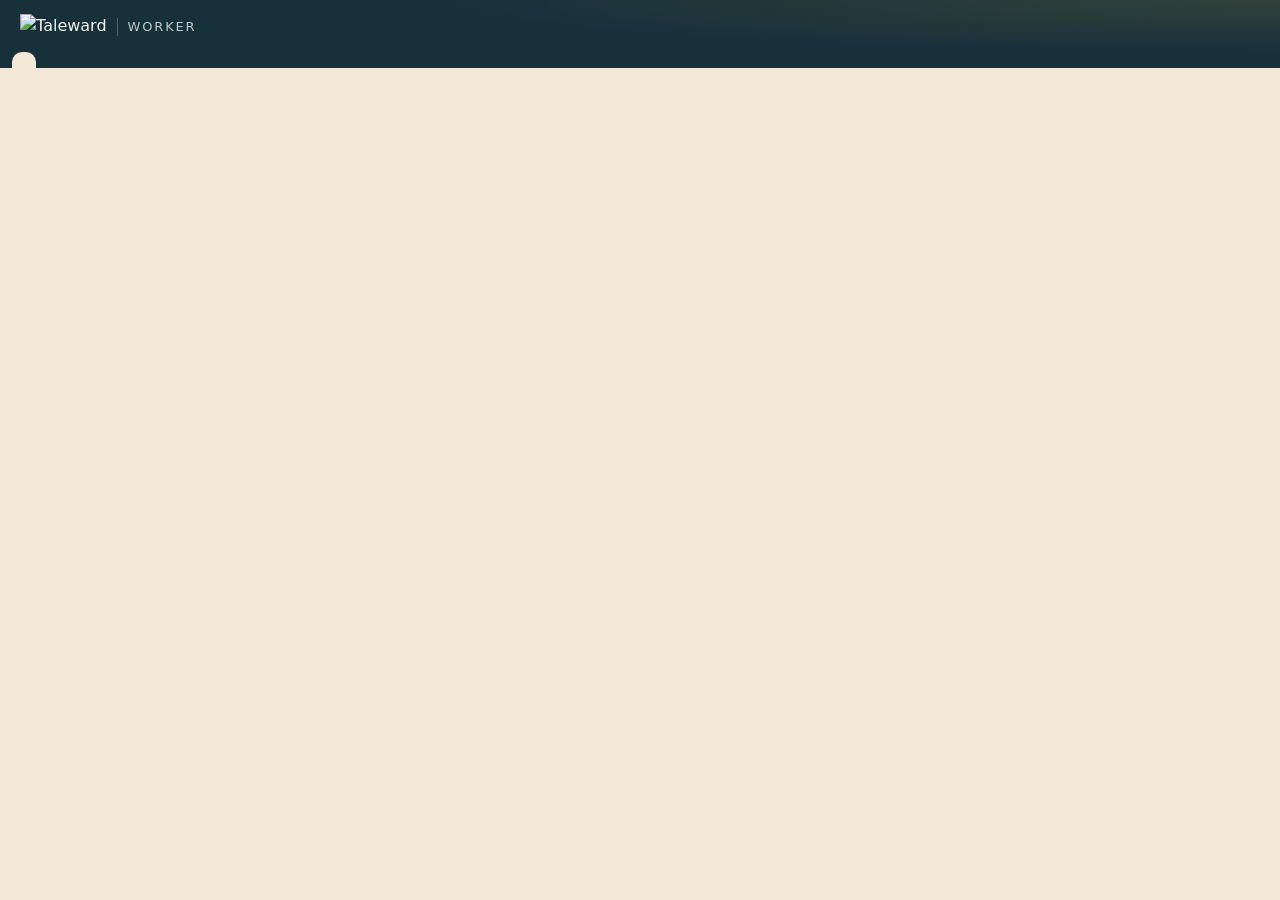
==== taleward_worker/ui/index.html @ 654fc20a "Oberflaeche: Alles auf diesem PC" ====
<!doctype html>
<html lang="de">
<head>
<meta charset="utf-8">
<meta name="viewport" content="width=device-width, initial-scale=1">
<title>Taleward Worker</title>
<link rel="stylesheet" href="app.css">
</head>
<body>
<header class="kopf" id="kopf">
  <div class="kopf__zeile">
    <div class="kopf__marke"><img src="marke/taleward-lockup-inverse.svg" alt="Taleward"><span class="kopf__zusatz">Worker</span></div>
  </div>
  <nav class="reiter" role="tablist">
    <button role="tab" data-reiter="status" aria-selected="true" data-t="Status"></button>
    <button role="tab" data-reiter="einstellungen" aria-selected="false" data-t="Einstellungen"></button>
    <button role="tab" data-reiter="protokoll" aria-selected="false" data-t="Protokoll"></button>
  </nav>
</header>

<main>
<!-- ============================================================ Assistent -->
<section class="seite" id="assistent" hidden>
  <ol class="schritte" aria-label="Einrichtung" id="schritte">
    <li data-schritt="1" data-t="Verbinden"></li>
    <li data-schritt="2" data-t="Prüfen"></li>
    <li data-schritt="3" data-t="Installieren"></li>
    <li data-schritt="5" data-t="Konto"></li>
    <li data-schritt="4" data-t="Fertig"></li>
  </ol>

  <div data-seite="0" hidden>
    <h1 data-t="wahl_titel"></h1>
    <p class="leise" data-t="wahl_text"></p>
    <button class="karte wahl" id="wahl-einzelplatz" type="button">
      <strong data-t="wahl_einzelplatz"></strong><span data-t="wahl_einzelplatz_text"></span></button>
    <button class="karte wahl" id="wahl-verbunden" type="button">
      <strong data-t="wahl_verbunden"></strong><span data-t="wahl_verbunden_text"></span></button>
  </div>

  <div data-seite="5" hidden>
    <h1 data-t="konto_titel"></h1>
    <p class="leise" data-t="konto_text"></p>
    <div class="karte">
      <label class="feld"><span data-t="Dein Name"></span>
        <input id="konto-name" type="text" maxlength="128" autocomplete="name" spellcheck="false"></label>
      <label class="feld"><span data-t="Passwort"></span>
        <input id="konto-passwort" type="password" autocomplete="new-password">
        <span class="hilfe" data-t="hilfe_passwort"></span></label>
      <label class="feld"><span data-t="Passwort wiederholen"></span>
        <input id="konto-passwort2" type="password" autocomplete="new-password"></label>
      <div class="meldung meldung--hinweis" data-t="wlan_hinweis"></div>
      <div class="meldung meldung--fehler" id="konto-fehler" hidden></div>
      <p class="hilfe" id="konto-wartet" data-t="taleward_startet_noch" hidden></p>
      <div class="knopfreihe knopfreihe--ende"><button class="tw-btn tw-btn--primary" id="konto-anlegen" data-t="Konto anlegen"></button></div>
    </div>
  </div>

  <div data-seite="1">
    <h1 data-t="Worker einrichten"></h1>
    <p class="leise" data-t="intro_verbinden"></p>
    <div class="karte">
      <label class="feld"><span data-t="Adresse des Servers"></span>
        <input id="adresse" type="url" placeholder="https://taleward.meinverein.de" autocomplete="url" spellcheck="false"></label>
      <label class="feld"><span data-t="Kopplungscode"></span>
        <input id="code" class="code" type="text" placeholder="ABCD-EFGH" maxlength="9" autocomplete="off" spellcheck="false">
        <span class="hilfe" data-t="hilfe_code"></span></label>
      <label class="feld"><span data-t="Name dieses Workers"></span>
        <input id="name" type="text" maxlength="60" spellcheck="false">
        <span class="hilfe" data-t="hilfe_name"></span></label>
      <label class="haken" id="unsicher-zeile" hidden><input type="checkbox" id="unsicher"><span data-t="unsicher_erlauben"></span></label>
      <div class="meldung meldung--fehler" id="koppeln-fehler" hidden></div>
      <div class="knopfreihe knopfreihe--ende"><button class="tw-btn tw-btn--primary" id="verbinden" data-t="Verbinden"></button></div>
    </div>
  </div>

  <div data-seite="2" hidden>
    <h1 data-t="Diesen PC prüfen"></h1>
    <p class="leise" id="verbunden-mit"></p>
    <div class="karte"><ul class="pruefliste" id="pruefliste"></ul></div>
    <div class="meldung meldung--fehler" id="pruef-meldung" hidden></div>
    <div class="knopfreihe knopfreihe--ende">
      <button class="tw-btn tw-btn--quiet" id="nochmal-pruefen" data-t="Erneut prüfen"></button>
      <button class="tw-btn tw-btn--quiet" id="testmodus-waehlen" data-t="Testmodus" hidden></button>
      <button class="tw-btn tw-btn--primary" id="prozessor-waehlen" data-t="Mit dem Prozessor einrichten" hidden></button>
      <button class="tw-btn tw-btn--primary" id="weiter-installieren" data-t="Weiter"></button>
    </div>
  </div>

  <div data-seite="3" hidden>
    <h1 data-t="KI-Paket laden"></h1>
    <p class="leise" id="installieren-text"></p>
    <div class="karte">
      <div id="inst-start">
        <ul class="pruefliste klein">
          <li data-ok="ja"><span class="zeichen">1</span><span class="titel" data-t="inst_punkt_1"></span></li>
          <li data-ok="ja"><span class="zeichen">2</span><span class="titel" data-t="inst_punkt_2"></span></li>
          <li data-ok="ja"><span class="zeichen">3</span><span class="titel" data-t="inst_punkt_3"></span></li>
        </ul>
        <div class="knopfreihe knopfreihe--ende"><button class="tw-btn tw-btn--primary" id="installieren" data-t="Installieren"></button></div>
      </div>
      <div id="inst-lauf" hidden>
        <h2 id="inst-phase"></h2>
        <div class="balken" id="inst-balken"><span></span></div>
        <div class="fortschritt-zeile"><span id="inst-mb"></span><strong id="inst-prozent"></strong></div>
        <p class="hilfe" id="inst-zeile"></p>
        <div class="knopfreihe knopfreihe--ende"><button class="tw-btn tw-btn--quiet" id="inst-abbrechen" data-t="Abbrechen"></button></div>
      </div>
      <div id="inst-fehler" hidden>
        <div class="meldung meldung--fehler" id="inst-fehlertext"></div>
        <div class="knopfreihe knopfreihe--ende">
          <button class="tw-btn tw-btn--quiet" data-zeige="protokoll" data-t="Protokoll ansehen"></button>
          <button class="tw-btn tw-btn--primary" id="inst-nochmal" data-t="Erneut versuchen"></button>
        </div>
      </div>
    </div>
  </div>

  <div data-seite="4" hidden>
    <h1 data-t="Fertig eingerichtet"></h1>
    <p class="leise" id="fertig-text" data-t="fertig_text"></p>
    <div class="karte">
      <div class="zeile"><div class="zeile__text"><strong data-t="autostart_titel"></strong><span data-t="autostart_text"></span></div>
        <label class="schalter"><input type="checkbox" data-einstellung="autostart"><span></span></label></div>
      <div class="zeile"><div class="zeile__text"><strong data-t="hintergrund_titel"></strong><span data-t="hintergrund_text"></span></div>
        <label class="schalter"><input type="checkbox" data-einstellung="im_hintergrund"><span></span></label></div>
      <div class="regler" data-regler hidden>
        <div class="regler__kopf"><div class="zeile__text"><strong data-t="regler_titel"></strong><span data-t="regler_text"></span></div>
          <output class="regler__wert" data-regler-wert></output></div>
        <input type="range" min="2" max="8" step="0.5" data-regler-eingabe>
        <div class="regler__skala"><span>2 GB</span><span data-regler-max></span></div>
        <p class="regler__folge" data-regler-folge></p>
      </div>
    </div>
    <div class="meldung meldung--hinweis" id="hinweis-modelle" data-t="hinweis_erste_modelle"></div>
    <div class="knopfreihe knopfreihe--ende"><button class="tw-btn tw-btn--primary" id="los" data-t="Worker starten"></button></div>
  </div>
</section>

<!-- ============================================================ Status -->
<section class="seite" id="reiter-status" hidden>
  <div class="karte" id="taleward-karte" hidden>
    <div class="zeile"><div class="zeile__text"><strong id="taleward-titel"></strong><span id="taleward-text"></span></div></div>
    <div class="meldung meldung--hinweis" id="netz-hinweis" hidden></div>
    <div class="knopfreihe" id="taleward-knoepfe">
      <button class="tw-btn tw-btn--primary" id="taleward-oeffnen" data-t="Taleward öffnen"></button>
      <button class="tw-btn tw-btn--quiet" id="taleward-browser" data-t="Im Browser öffnen"></button>
      <button class="tw-btn tw-btn--secondary" id="taleward-neustart" data-t="Neu starten" hidden></button>
      <button class="tw-btn tw-btn--secondary" id="netz-freigeben" data-t="Erlauben" hidden></button>
    </div>
  </div>
  <div class="meldung meldung--hinweis" id="app-update" hidden></div>
  <div class="meldung" id="motor-update" hidden></div>
  <div class="karte" id="statuskarte" data-art="gestoppt">
    <div class="status">
      <div class="siegel"><img src="marke/taleward-mark.svg" alt="" id="siegel-bild"></div>
      <div><p class="status__titel" id="status-titel"></p><p class="status__text" id="status-text"></p></div>
      <div class="status__fortschritt" id="status-fortschritt" hidden>
        <div class="balken"><span></span></div>
        <div class="fortschritt-zeile"><span id="status-dauer"></span><strong id="status-prozent"></strong></div>
      </div>
    </div>
    <div class="knopfreihe" id="status-knoepfe"></div>
  </div>
  <div class="zahlen">
    <div class="zahl"><div class="zahl__wert" id="z-heute">0</div><div class="zahl__text" data-t="Heute verarbeitet"></div></div>
    <div class="zahl"><div class="zahl__wert" id="z-gesamt">0</div><div class="zahl__text" data-t="Insgesamt"></div></div>
  </div>
  <div class="karte">
    <dl class="liste">
      <dt data-t="Server"></dt><dd id="i-server" class="waehlbar"></dd>
      <dt data-t="Worker-Name"></dt><dd id="i-name"></dd>
      <dt data-t="Grafikkarte"></dt><dd id="i-gpu"></dd>
      <dt data-t="Arbeitsweise"></dt><dd id="i-modell"></dd>
      <dt data-t="Gemessen"></dt><dd id="i-messung"></dd>
      <dt data-t="Recaps"></dt><dd id="i-recaps"></dd>
      <dt data-t="Fassung"></dt><dd id="i-fassung"></dd>
    </dl>
  </div>
</section>

<!-- ============================================================ Einstellungen -->
<section class="seite" id="reiter-einstellungen" hidden>
  <div class="karte">
    <div class="zeile"><div class="zeile__text"><strong data-t="autostart_titel"></strong><span data-t="autostart_text"></span></div>
      <label class="schalter"><input type="checkbox" data-einstellung="autostart"><span></span></label></div>
    <div class="zeile"><div class="zeile__text"><strong data-t="hintergrund_titel"></strong><span data-t="hintergrund_text"></span></div>
      <label class="schalter"><input type="checkbox" data-einstellung="im_hintergrund"><span></span></label></div>
    <div class="zeile"><div class="zeile__text"><strong data-t="update_titel"></strong><span data-t="update_text"></span></div>
      <label class="schalter"><input type="checkbox" data-einstellung="auto_update"><span></span></label></div>
    <div class="zeile" id="zeile-recaps"><div class="zeile__text"><strong data-t="recaps_titel"></strong><span data-t="recaps_text"></span>
        <span class="leise" id="ollama-stand" aria-live="polite"></span></div>
      <label class="schalter"><input type="checkbox" data-einstellung="recaps_lokal"><span></span></label></div>
    <div class="regler" data-regler hidden>
        <div class="regler__kopf"><div class="zeile__text"><strong data-t="regler_titel"></strong><span data-t="regler_text"></span></div>
          <output class="regler__wert" data-regler-wert></output></div>
        <input type="range" min="2" max="8" step="0.5" data-regler-eingabe>
        <div class="regler__skala"><span>2 GB</span><span data-regler-max></span></div>
        <p class="regler__folge" data-regler-folge></p>
      </div>
    <div class="zeile" id="zeile-prozessor" hidden><div class="zeile__text"><strong data-t="prozessor_titel"></strong><span data-t="prozessor_text"></span></div>
      <label class="schalter"><input type="checkbox" id="nur-prozessor"><span></span></label></div>
    <div class="zeile"><div class="zeile__text"><strong data-t="modell_titel"></strong><span data-t="modell_text"></span></div>
      <select data-einstellung="modell">
        <option value="auto" data-t="modell_auto"></option>
        <option value="large-v3" data-t="modell_genau"></option>
        <option value="large-v3-turbo" data-t="modell_schnell"></option>
      </select></div>
    <div class="zeile"><div class="zeile__text"><strong data-t="Sprache"></strong></div>
      <select data-einstellung="sprache"><option value="" data-t="Wie das System"></option><option value="de">Deutsch</option><option value="en">English</option></select></div>
  </div>
  <div class="karte">
    <h2 data-t="Speicherplatz"></h2>
    <p class="leise" id="speicher"></p>
    <div class="knopfreihe"><button class="tw-btn tw-btn--secondary" id="ordner" data-t="Ordner öffnen"></button>
      <button class="tw-btn tw-btn--secondary" id="verwaltung" data-t="Verwaltung öffnen"></button>
      <button class="tw-btn tw-btn--secondary" id="ollama-entfernen" data-t="ollama_entfernen" hidden></button></div>
  </div>
  <div class="karte gefahr">
    <h2 data-t="Verbindung und KI-Paket"></h2>
    <p class="leise klein" data-t="gefahr_text"></p>
    <div class="knopfreihe">
      <button class="tw-btn tw-btn--secondary" id="neu-koppeln" data-t="Neu koppeln"></button>
      <button class="tw-btn tw-btn--secondary" id="neu-installieren" data-t="KI-Paket neu installieren"></button>
      <button class="tw-btn tw-btn--danger" id="entfernen" data-t="KI-Paket und Modelle entfernen"></button>
    </div>
  </div>
  <p class="fuss"><span id="fuss-version"></span> · <button class="tw-btn tw-btn--quiet" id="beenden" data-t="Worker beenden"></button></p>
</section>

<!-- ============================================================ Protokoll -->
<section class="seite" id="reiter-protokoll" hidden>
  <pre class="log" id="log"></pre>
  <div class="knopfreihe"><button class="tw-btn tw-btn--secondary" id="log-kopieren" data-t="Kopieren"></button>
    <button class="tw-btn tw-btn--secondary" id="log-ordner" data-t="Ordner öffnen"></button>
    <button class="tw-btn tw-btn--quiet" data-zurueck data-t="Zurück"></button></div>
</section>
</main>
<div class="toast" id="toast" hidden></div>
<script src="texte.js"></script>
<script src="app.js"></script>
</body>
</html>
---- taleward_worker/ui/app.css ----
/* Taleward Worker – Oberfläche. Tokens wie Verwaltung und App (Thema „Pergament“, dunkles Thema nach System). */
@import url("schriften.css");
:root {
  --paper:#F2E8D5; --paper-raised:#FBF6EA; --paper-sunken:#E9DDC4; --line:#D9C9A8; --line-strong:#8A7654;
  --ink:#2A2118; --ink-muted:#5E4B36; --tinte:#17313b; --on-tinte:#f3f3ee; --siegel:#9e2a3a; --on-siegel:#ffffff;
  --siegel-soft:#F3DCDC; --siegel-text:#9e2a3a; --messing:#c49235; --messing-soft:#F4E6C6; --salbei:#3d6a48;
  --salbei-soft:#DDE8D8; --focus-ring:var(--siegel); --akzent-text:var(--tinte);
  --shadow-card:0 1px 0 rgba(42,33,24,0.08), 0 6px 18px -10px rgba(42,33,24,0.35);
  --font-serif:"Alegreya", Georgia, "Times New Roman", serif;
  --font-sans:"Alegreya Sans", system-ui, "Segoe UI", sans-serif;
  --radius-sm:4px; --radius-md:10px; --radius-lg:18px; --radius-pill:999px;
  color-scheme:light;
}
@media (prefers-color-scheme: dark) {
  :root {
    --paper:#121d22; --paper-raised:#1a2930; --paper-sunken:#0c1518; --line:#2e424b; --line-strong:#6f838b;
    --ink:#e9ece6; --ink-muted:#a2aeb2; --tinte:#2c5361; --on-tinte:#f3f3ee; --siegel:#d4596c; --on-siegel:#1a0f12;
    --siegel-soft:#3b1c23; --siegel-text:#ec8a9a; --messing:#d9ad55; --messing-soft:#3a3120; --salbei:#8cc096;
    --salbei-soft:#1f3326; --akzent-text:var(--ink);
    --shadow-card:0 1px 0 rgba(0,0,0,0.45), 0 8px 20px -10px rgba(0,0,0,0.7); color-scheme:dark;
  }
}
* { box-sizing:border-box; }
html, body { margin:0; height:100%; }
body { background:var(--paper); color:var(--ink); font:400 16px/24px var(--font-sans); display:flex; flex-direction:column;
  -webkit-font-smoothing:antialiased; user-select:none; }
input, select, textarea, .log, .waehlbar { user-select:text; }
h1 { font:700 28px/34px var(--font-serif); margin:0 0 8px; letter-spacing:-0.005em; }
h2 { font:700 20px/26px var(--font-serif); margin:0 0 10px; }
p { margin:0 0 12px; }
.leise { color:var(--ink-muted); }
.klein { font-size:14px; line-height:20px; }
[hidden] { display:none !important; }

/* Kopf */
.kopf { background:var(--tinte); color:var(--on-tinte); padding:14px 20px 0; flex:none;
  background-image:radial-gradient(120% 140% at 100% 0%, rgba(196,146,53,.16), transparent 55%); }
.kopf__zeile { display:flex; align-items:center; justify-content:space-between; gap:12px; }
.kopf__marke { display:flex; align-items:center; gap:10px; }
.kopf__marke img { height:26px; width:auto; display:block; }
.kopf__zusatz { font:500 13px/18px var(--font-sans); letter-spacing:.14em; text-transform:uppercase; opacity:.78;
  border-left:1px solid rgba(243,243,238,.35); padding-left:10px; }
.reiter { display:flex; gap:4px; margin:12px -8px 0; }
.reiter button { all:unset; cursor:pointer; font:500 15px/22px var(--font-sans); padding:7px 12px 9px; color:var(--on-tinte);
  opacity:.82; border-radius:10px 10px 0 0; }
.reiter button:hover { opacity:1; background:rgba(255,255,255,.08); }
.reiter button[aria-selected="true"] { background:var(--paper); color:var(--akzent-text); opacity:1; font-weight:700; }
.reiter button:focus-visible { outline:2px solid var(--messing); outline-offset:-2px; }
.kopf--assistent .reiter { display:none; }
.kopf--assistent { padding-bottom:14px; }

main { flex:1; overflow:auto; padding:22px 20px 28px; }
.seite { max-width:620px; margin:0 auto; }

/* Karten und Knöpfe */
.karte { background:var(--paper-raised); border-radius:var(--radius-md); box-shadow:var(--shadow-card); padding:20px;
  margin-bottom:16px; }
.tw-btn { font:700 15px/22px var(--font-sans); border-radius:var(--radius-md); padding:9px 18px; border:1.5px solid transparent;
  cursor:pointer; display:inline-flex; gap:8px; align-items:center; justify-content:center; text-decoration:none;
  transition:transform .08s ease, filter .15s ease; }
.tw-btn:active { transform:translateY(1px); }
.tw-btn:hover { filter:brightness(1.06); }
.tw-btn:focus-visible, input:focus-visible, select:focus-visible, .schalter input:focus-visible + span {
  outline:2px solid var(--focus-ring); outline-offset:2px; }
.tw-btn--primary { background:var(--tinte); color:var(--on-tinte); }
.tw-btn--secondary { background:var(--paper-raised); color:var(--ink); border-color:var(--line-strong); }
.tw-btn--danger { background:var(--siegel); color:var(--on-siegel); }
.tw-btn--quiet { background:none; color:var(--ink); text-decoration:underline; text-underline-offset:3px; padding-inline:6px; }
.tw-btn--breit { width:100%; }
.tw-btn[disabled] { opacity:.45; cursor:not-allowed; filter:none; transform:none; }
.knopfreihe { display:flex; flex-wrap:wrap; gap:10px; align-items:center; margin-top:18px; }
.knopfreihe--ende { justify-content:flex-end; }

/* Formulare */
.feld { display:grid; gap:4px; margin-bottom:14px; font:500 14px/20px var(--font-sans); }
.feld input, .feld select { font:400 16px/24px var(--font-sans); color:var(--ink); background:var(--paper);
  border:1.5px solid var(--line-strong); border-radius:var(--radius-sm); padding:8px 12px; width:100%; }
.feld input.code { font:700 22px/30px ui-monospace, "Cascadia Mono", Consolas, monospace; letter-spacing:.12em;
  text-transform:uppercase; text-align:center; }
.hilfe { font:400 13px/18px var(--font-sans); color:var(--ink-muted); }
.haken { display:flex; gap:10px; align-items:flex-start; font:400 15px/22px var(--font-sans); margin:4px 0 14px; }
.haken input { margin-top:4px; accent-color:var(--siegel); width:16px; height:16px; }

/* Meldungen */
.meldung { border-radius:var(--radius-md); padding:12px 14px; margin:0 0 16px; background:var(--paper-sunken);
  border-left:4px solid var(--salbei); font-size:15px; line-height:22px; }
.meldung--fehler { background:var(--siegel-soft); border-left-color:var(--siegel); }
.meldung--hinweis { background:var(--messing-soft); border-left-color:var(--messing); }
.meldung strong { display:block; }
.meldung .tw-btn { margin-top:8px; }

/* Assistent: Schritte */
.schritte { display:flex; gap:6px; list-style:none; margin:0 0 20px; padding:0; counter-reset:s; }
.schritte li { flex:1; display:flex; flex-direction:column; gap:6px; font:500 12px/16px var(--font-sans); color:var(--ink-muted);
  letter-spacing:.04em; text-transform:uppercase; }
.schritte li::before { content:""; height:4px; border-radius:2px; background:var(--line); }
.schritte li[data-stand="aktiv"] { color:var(--ink); font-weight:700; }
.schritte li[data-stand="aktiv"]::before { background:var(--siegel); }
.schritte li[data-stand="fertig"]::before { background:var(--tinte); }
@media (prefers-color-scheme: dark) { .schritte li[data-stand="fertig"]::before { background:var(--line-strong); } }

.pruefliste { list-style:none; margin:0 0 6px; padding:0; }
.pruefliste li { display:grid; grid-template-columns:28px 1fr; gap:4px 10px; padding:12px 0; border-bottom:1px solid var(--line); }
.pruefliste li:last-child { border-bottom:none; }
.pruefliste .zeichen { width:24px; height:24px; border-radius:50%; display:grid; place-items:center; font:700 14px/1 var(--font-sans);
  background:var(--salbei-soft); color:var(--salbei); margin-top:1px; }
.pruefliste li[data-ok="nein"] .zeichen { background:var(--siegel-soft); color:var(--siegel-text); }
.pruefliste li[data-ok="warn"] .zeichen { background:var(--messing-soft); color:var(--messing); }
.pruefliste .titel { font-weight:700; }
.pruefliste .wert { grid-column:2; color:var(--ink-muted); font-size:15px; line-height:21px; }

/* Fortschritt */
.balken { height:10px; border-radius:var(--radius-pill); background:var(--paper-sunken); overflow:hidden; margin:12px 0 8px;
  box-shadow:inset 0 0 0 1px var(--line); }
.balken > span { display:block; height:100%; width:0; background:linear-gradient(90deg, var(--tinte), var(--siegel));
  border-radius:inherit; transition:width .6s ease; }
.balken--unbestimmt > span { width:35% !important; animation:wandern 1.6s ease-in-out infinite; }
@keyframes wandern { 0% { transform:translateX(-100%); } 100% { transform:translateX(290%); } }
.fortschritt-zeile { display:flex; justify-content:space-between; gap:12px; font-size:14px; color:var(--ink-muted); }
.fortschritt-zeile strong { color:var(--ink); font-variant-numeric:lining-nums tabular-nums; }

/* Status */
.status { display:grid; grid-template-columns:auto 1fr; gap:18px; align-items:center; }
.siegel { width:76px; height:76px; border-radius:50%; position:relative; display:grid; place-items:center;
  background:var(--paper-sunken); box-shadow:inset 0 0 0 2px var(--line); }
.siegel img { width:44px; height:44px; opacity:.9; }
.siegel::after { content:""; position:absolute; inset:-5px; border-radius:50%; border:3px solid transparent; }
.siegel::before { content:""; position:absolute; right:2px; bottom:2px; width:18px; height:18px; border-radius:50%;
  background:var(--line-strong); box-shadow:0 0 0 3px var(--paper-raised); z-index:1; }
[data-art="warte"] .siegel::before { background:var(--salbei); }
[data-art="arbeitet"] .siegel::before, [data-art="startet"] .siegel::before, [data-art="abgestuerzt"] .siegel::before { background:var(--messing); }
[data-art="fehler"] .siegel::before, [data-art="abgelehnt"] .siegel::before, [data-art="getrennt"] .siegel::before { background:var(--siegel); }
[data-art="arbeitet"] .siegel::after, [data-art="startet"] .siegel::after {
  border-top-color:var(--messing); border-right-color:var(--messing); animation:drehen 1.4s linear infinite; }
[data-art="warte"] .siegel::after { border-color:var(--salbei-soft); animation:atmen 3.2s ease-in-out infinite; }
@keyframes drehen { to { transform:rotate(360deg); } }
@keyframes atmen { 0%,100% { opacity:.35; transform:scale(.97); } 50% { opacity:1; transform:scale(1.02); } }
@media (prefers-reduced-motion: reduce) { .siegel::after, .balken--unbestimmt > span { animation:none !important; } }
.status__titel { font:700 26px/32px var(--font-serif); margin:0 0 2px; }
.status__text { margin:0; color:var(--ink-muted); }
.status__fortschritt { grid-column:1 / -1; }

.zahlen { display:grid; grid-template-columns:repeat(2, 1fr); gap:12px; margin-bottom:16px; }
.zahl { background:var(--paper-raised); border-radius:var(--radius-md); box-shadow:var(--shadow-card); padding:14px 16px; min-width:0; }
.zahl__wert { font:800 30px/34px var(--font-serif); color:var(--akzent-text); font-variant-numeric:lining-nums tabular-nums; }
.zahl__wert--text { font:700 17px/24px var(--font-sans); overflow:hidden; text-overflow:ellipsis; white-space:nowrap; padding-top:6px; }
.zahl__text { font:500 13px/18px var(--font-sans); color:var(--ink-muted); }

.liste { margin:0; display:grid; grid-template-columns:auto 1fr; gap:8px 16px; font-size:15px; }
.liste dt { color:var(--ink-muted); }
.liste dd { margin:0; min-width:0; overflow-wrap:anywhere; }

/* Einstellungen */
.zeile { display:flex; gap:16px; align-items:center; justify-content:space-between; padding:14px 0; border-bottom:1px solid var(--line); }
.zeile:last-child { border-bottom:none; padding-bottom:0; }
.zeile:first-child { padding-top:0; }
.zeile__text strong { display:block; font-weight:700; }
.zeile__text span { display:block; color:var(--ink-muted); font-size:14px; line-height:20px; }
.zeile select { font:400 15px/22px var(--font-sans); color:var(--ink); background:var(--paper); border:1.5px solid var(--line-strong);
  border-radius:var(--radius-sm); padding:6px 10px; max-width:220px; }
.schalter { position:relative; flex:none; width:48px; height:28px; }
.schalter input { position:absolute; opacity:0; inset:0; margin:0; cursor:pointer; z-index:1; }
.schalter span { position:absolute; inset:0; border-radius:var(--radius-pill); background:var(--line); transition:background .15s; }
.schalter span::after { content:""; position:absolute; top:3px; left:3px; width:22px; height:22px; border-radius:50%;
  background:var(--paper-raised); box-shadow:0 1px 3px rgba(0,0,0,.3); transition:transform .15s; }
.schalter input:checked + span { background:var(--salbei); }
.schalter input:checked + span::after { transform:translateX(20px); }
.gefahr { border:1.5px solid var(--siegel-soft); }

/* Schieberegler Grafikspeicher */
.regler { padding:14px 0; border-bottom:1px solid var(--line); }
.regler:last-child { border-bottom:none; padding-bottom:0; }
.regler__kopf { display:flex; gap:16px; justify-content:space-between; align-items:flex-start; }
.regler__wert { font:700 22px/28px var(--font-serif); color:var(--akzent-text); white-space:nowrap; font-variant-numeric:lining-nums tabular-nums; }
.regler input[type=range] { width:100%; margin:14px 0 4px; accent-color:var(--siegel); height:28px; cursor:pointer; }
.regler__skala { display:flex; justify-content:space-between; font-size:13px; color:var(--ink-muted); font-variant-numeric:lining-nums; }
.regler__folge { margin:10px 0 0; padding:10px 12px; border-radius:var(--radius-sm); background:var(--paper-sunken); font-size:14px; line-height:20px; }
.regler__folge strong { font-weight:700; }

.log { background:var(--paper-sunken); border-radius:var(--radius-sm); padding:12px; height:calc(100vh - 250px); min-height:240px;
  overflow:auto; font:12.5px/18px ui-monospace, "Cascadia Mono", Consolas, monospace; white-space:pre-wrap; margin:0 0 12px;
  color:var(--ink); }

.fuss { text-align:center; color:var(--ink-muted); font-size:13px; margin-top:8px; }
.fuss button { font-size:13px; }
.toast { position:fixed; left:50%; bottom:18px; transform:translateX(-50%); background:var(--tinte); color:var(--on-tinte);
  padding:10px 16px; border-radius:var(--radius-md); box-shadow:var(--shadow-card); font-size:15px; max-width:90vw; }
.notizen { white-space:pre-line; font-size:14px; margin:6px 0 0; }
.meldung > span { display:block; }
/* Erster Start: Wahl der Betriebsart */
.wahl { display:flex; flex-direction:column; gap:4px; width:100%; min-height:48px; text-align:left; cursor:pointer;
  font:inherit; color:inherit; border:1.5px solid var(--line); margin-bottom:12px; }
.wahl strong { font-size:18px; line-height:26px; }
.wahl span { color:var(--ink-muted); }
.wahl:hover { border-color:var(--line-strong); }
.wahl:focus-visible { outline:2px solid var(--focus-ring); outline-offset:2px; }
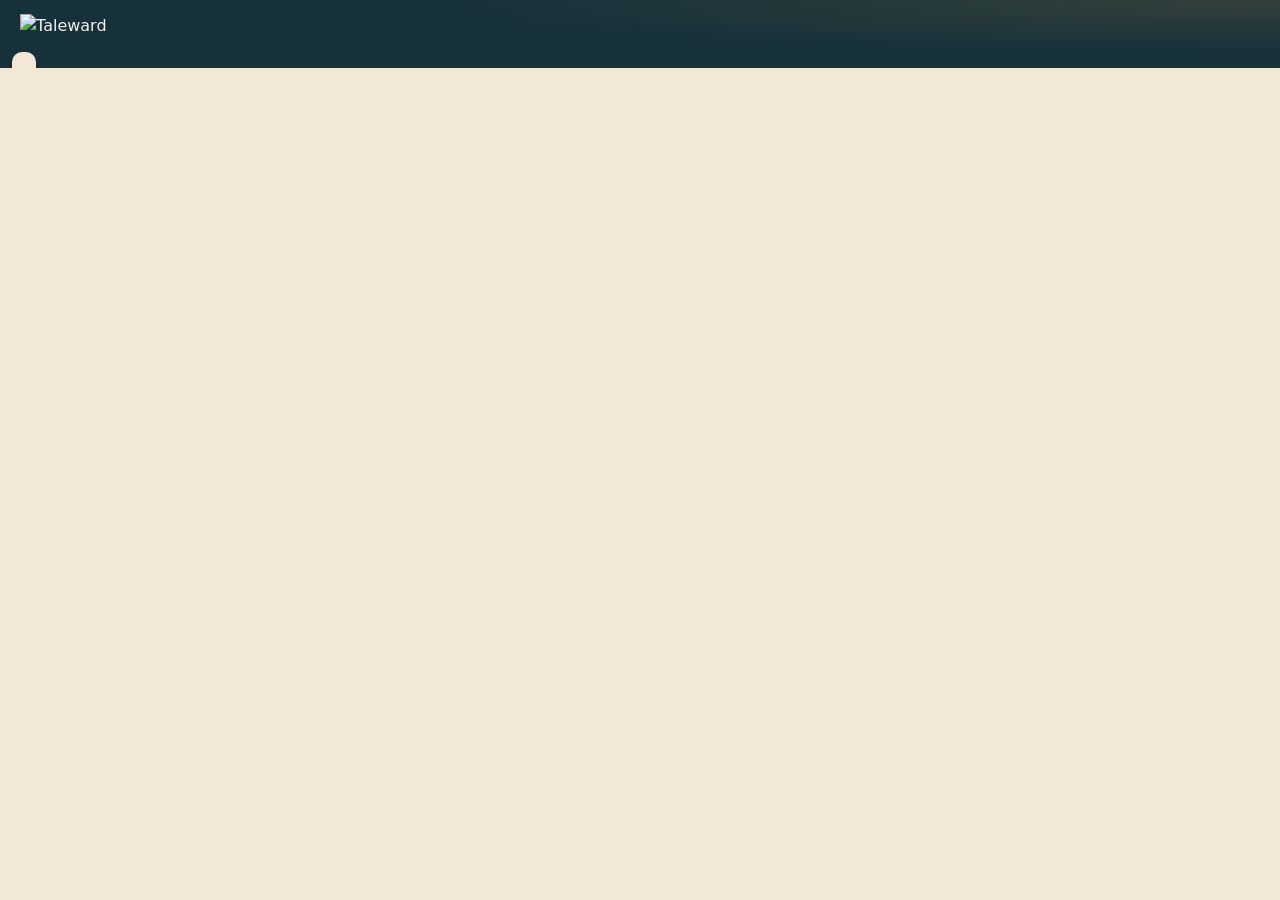
==== commit e6eff107: "Programm heißt sichtbar Taleward Name im Installer, in Verknüpfungen, Startmenü, Fenster und Linux-M" ====
--- a/taleward_worker/ui/index.html
+++ b/taleward_worker/ui/index.html
@@ -3,13 +3,13 @@
 <head>
 <meta charset="utf-8">
 <meta name="viewport" content="width=device-width, initial-scale=1">
-<title>Taleward Worker</title>
+<title>Taleward</title>
 <link rel="stylesheet" href="app.css">
 </head>
 <body>
 <header class="kopf" id="kopf">
   <div class="kopf__zeile">
-    <div class="kopf__marke"><img src="marke/taleward-lockup-inverse.svg" alt="Taleward"><span class="kopf__zusatz">Worker</span></div>
+    <div class="kopf__marke"><img src="marke/taleward-lockup-inverse.svg" alt="Taleward"></div>
   </div>
   <nav class="reiter" role="tablist">
     <button role="tab" data-reiter="status" aria-selected="true" data-t="Status"></button>
@@ -225,7 +225,7 @@
       <button class="tw-btn tw-btn--danger" id="entfernen" data-t="KI-Paket und Modelle entfernen"></button>
     </div>
   </div>
-  <p class="fuss"><span id="fuss-version"></span> · <button class="tw-btn tw-btn--quiet" id="beenden" data-t="Worker beenden"></button></p>
+  <p class="fuss"><span id="fuss-version"></span> · <button class="tw-btn tw-btn--quiet" id="beenden" data-t="Taleward beenden"></button></p>
 </section>
 
 <!-- ============================================================ Protokoll -->
